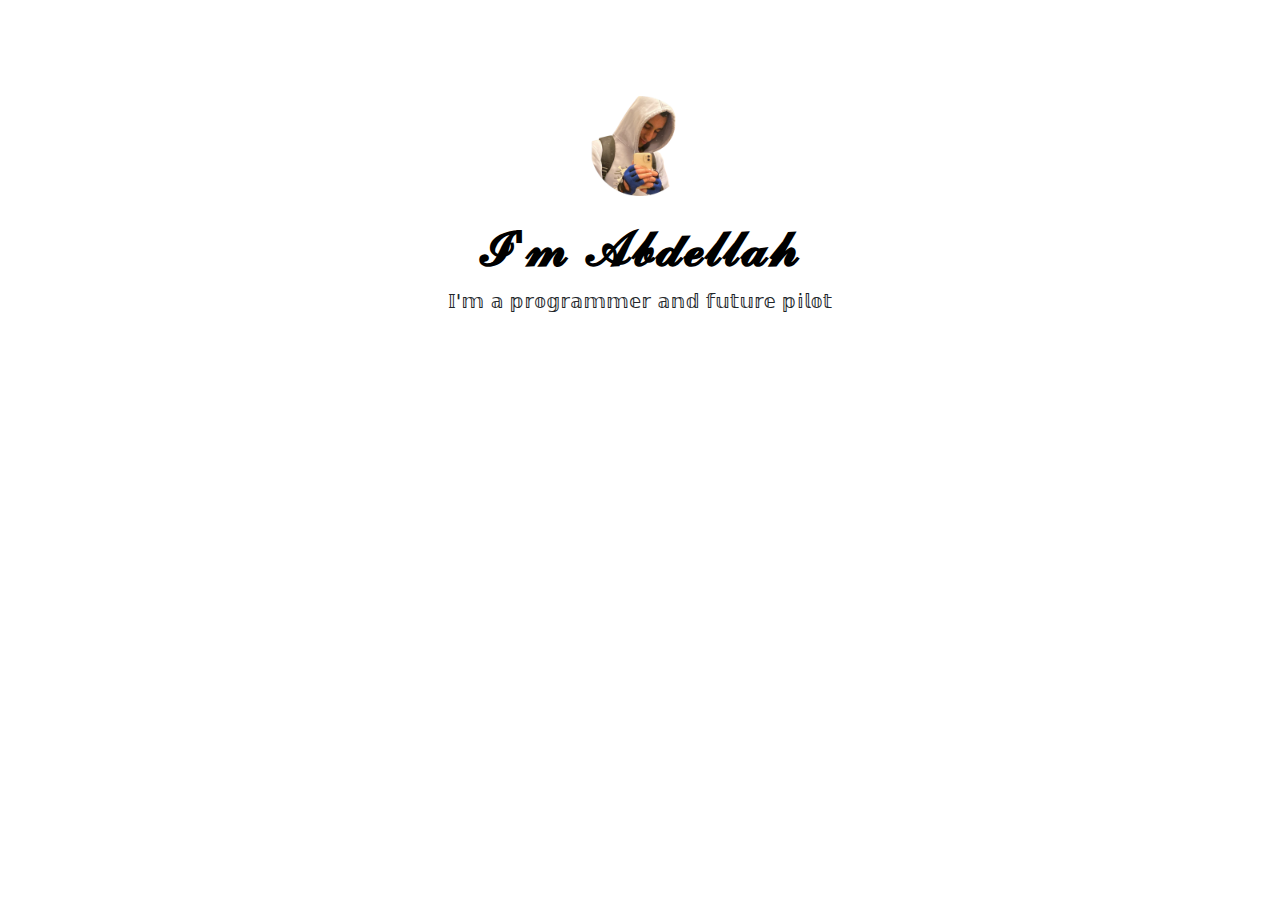
==== 11.4 project finnal/index.html @ 661834e2 "wa hamiid" ====
<html lang="en">
<head>
    <meta charset="UTF-8">

    <meta name="viewport" content="width=device-width, initial-scale=1.0">
    <title>Abdelllah bagueri</title>
    <link href="https://cdn.jsdelivr.net/npm/bootstrap@5.3.3/dist/css/bootstrap.min.css" rel="stylesheet" integrity="sha384-QWTKZyjpPEjISv5WaRU9OFeRpok6YctnYmDr5pNlyT2bRjXh0JMhjY6hW+ALEwIH" crossorigin="anonymous">
    <link rel="stylesheet" href="./css/styles.css">

</head>
<body>
    <!-- header -->
    <div class="header">
     <div class="px-4 py-5 my-5 text-center">

         <img class="d-block mx-auto mb-4" src="./images/cropped-ARPM9769-removebg-preview.png" alt="" width="100" height="100">
         <h1 class="display-5 fw-bold text-body-emphasis">𝓘'𝓶 𝓐𝓫𝓭𝓮𝓵𝓵𝓪𝓱</h1>
         <div class="col-lg-6 mx-auto">
           <p class="lead mb-4">𝕀'𝕞 𝕒 𝕡𝕣𝕠𝕘𝕣𝕒𝕞𝕞𝕖𝕣 𝕒𝕟𝕕 𝕗𝕦𝕥𝕦𝕣𝕖 𝕡𝕚𝕝𝕠𝕥</p>
           <div class="d-grid gap-2 d-sm-flex justify-content-sm-center">
           </div>
          </div>
         </div>
    </div>
    
    <script src="https://cdn.jsdelivr.net/npm/bootstrap@5.3.3/dist/js/bootstrap.bundle.min.js" integrity="sha384-YvpcrYf0tY3lHB60NNkmXc5s9fDVZLESaAA55NDzOxhy9GkcIdslK1eN7N6jIeHz" crossorigin="anonymous"></script>
</body>
</html>
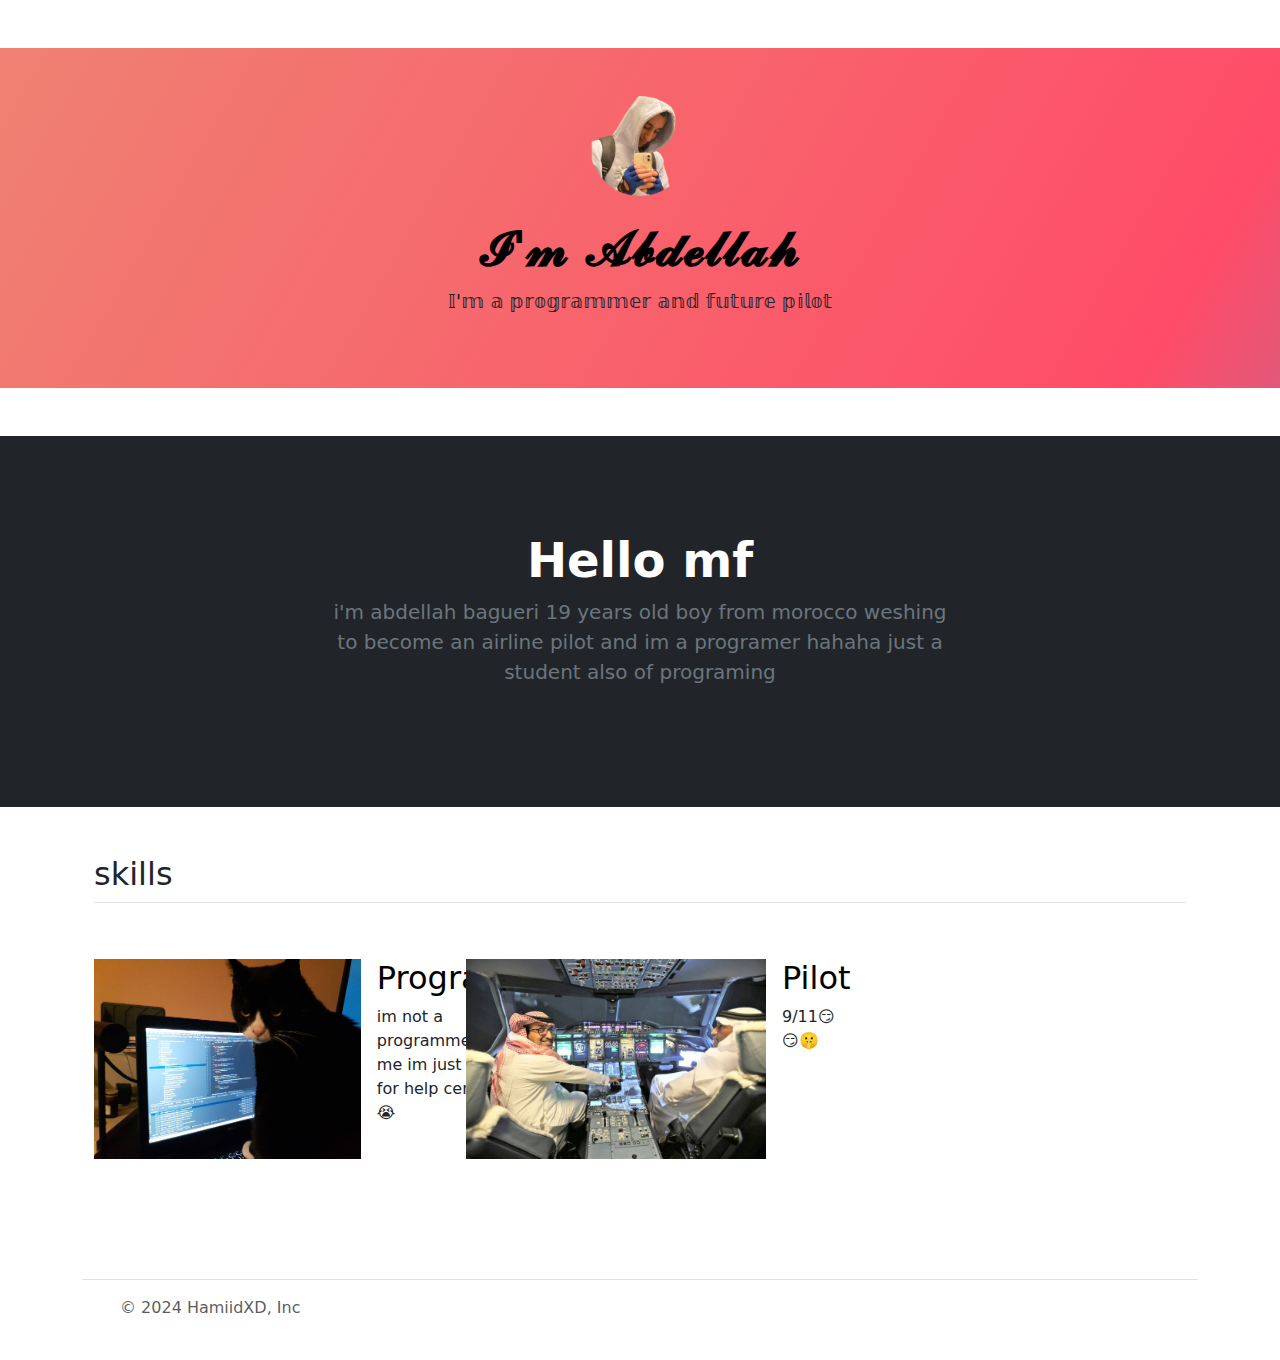
==== commit f91c2105: "ahya rah dkhlna l js makayn gha l9as7" ====
--- a/11.4 project finnal/index.html
+++ b/11.4 project finnal/index.html
@@ -1,28 +1,83 @@
 <html lang="en">
+
 <head>
     <meta charset="UTF-8">
 
     <meta name="viewport" content="width=device-width, initial-scale=1.0">
-    <title>Abdelllah bagueri</title>
+    <title>Abdellah bagueri</title>
     <link href="https://cdn.jsdelivr.net/npm/bootstrap@5.3.3/dist/css/bootstrap.min.css" rel="stylesheet" integrity="sha384-QWTKZyjpPEjISv5WaRU9OFeRpok6YctnYmDr5pNlyT2bRjXh0JMhjY6hW+ALEwIH" crossorigin="anonymous">
     <link rel="stylesheet" href="./css/styles.css">
 
 </head>
+
 <body>
     <!-- header -->
     <div class="header">
-     <div class="px-4 py-5 my-5 text-center">
+        <div class="px-4 py-5 my-5 text-center">
 
-         <img class="d-block mx-auto mb-4" src="./images/cropped-ARPM9769-removebg-preview.png" alt="" width="100" height="100">
-         <h1 class="display-5 fw-bold text-body-emphasis">𝓘'𝓶 𝓐𝓫𝓭𝓮𝓵𝓵𝓪𝓱</h1>
-         <div class="col-lg-6 mx-auto">
-           <p class="lead mb-4">𝕀'𝕞 𝕒 𝕡𝕣𝕠𝕘𝕣𝕒𝕞𝕞𝕖𝕣 𝕒𝕟𝕕 𝕗𝕦𝕥𝕦𝕣𝕖 𝕡𝕚𝕝𝕠𝕥</p>
-           <div class="d-grid gap-2 d-sm-flex justify-content-sm-center">
-           </div>
-          </div>
-         </div>
+            <img class="d-block mx-auto mb-4" src="./images/cropped-ARPM9769-removebg-preview.png" alt="" width="100" height="100">
+            <h1 class="display-5 fw-bold text-body-emphasis">𝓘'𝓶 𝓐𝓫𝓭𝓮𝓵𝓵𝓪𝓱</h1>
+            <div class="col-lg-6 mx-auto">
+                <p class="lead mb-4">𝕀'𝕞 𝕒 𝕡𝕣𝕠𝕘𝕣𝕒𝕞𝕞𝕖𝕣 𝕒𝕟𝕕 𝕗𝕦𝕥𝕦𝕣𝕖 𝕡𝕚𝕝𝕠𝕥</p>
+                <div class="d-grid gap-2 d-sm-flex justify-content-sm-center">
+                </div>
+            </div>
+        </div>
     </div>
-    
+    <!--body-->
+    <div class="bg-dark text-secondary px-4 py-5 text-center">
+        <div class="py-5">
+            <h1 class="display-5 fw-bold text-white">Hello mf</h1>
+            <div class="col-lg-6 mx-auto">
+                <p class="fs-5 mb-4">i'm abdellah bagueri 19 years old boy from morocco weshing to become an airline pilot and im a programer hahaha just a student also of programing</p>
+                <div class="d-grid gap-2 d-sm-flex justify-content-sm-center">
+                </div>
+            </div>
+        </div>
+    </div>
+    <!--hamiiid-->
+    <div class="container px-4 py-5" id="hanging-icons">
+        <h2 class="pb-2 border-bottom">skills</h2>
+        <div class="row g-4 py-5 row-cols-1 row-cols-lg-3">
+            <div class="col d-flex align-items-start">
+                <div class="icon-square text-body-emphasis bg-body-secondary d-inline-flex align-items-center justify-content-center fs-4 flex-shrink-0 me-3">
+                    <img src="./images/image.png" height="200">
+                </div>
+                <div>
+                    <h3 class="fs-2 text-body-emphasis">Programer</h3>
+                    <p>im not a programmer thrust me im just asking for help centring Div 😭</p>
+                </div>
+            </div>
+            <div class="col d-flex align-items-start">
+                <div class="icon-square text-body-emphasis bg-body-secondary d-inline-flex align-items-center justify-content-center fs-4 flex-shrink-0 me-3">
+                    <img src="./images/image copy.png" height="200">
+                </div>
+                <div>
+                    <h3 class="fs-2 text-body-emphasis">Pilot</h3>
+                    <p>9/11😏😏🤫</p>
+
+                </div>
+            </div>
+        </div>
+    </div>
+    <!--ok wa akhiran-->
+    <div class="container">
+        <footer class="d-flex flex-wrap justify-content-between align-items-center py-3 my-4 border-top">
+            <div class="col-md-4 d-flex align-items-center">
+                <a href="/" class="mb-3 me-2 mb-md-0 text-body-secondary text-decoration-none lh-1">
+                    <svg class="bi" width="30" height="24"><use xlink:href="#bootstrap"></use></svg>
+                </a>
+                <span class="mb-3 mb-md-0 text-body-secondary">© 2024 HamiidXD, Inc</span>
+            </div>
+
+            <ul class="nav col-md-4 justify-content-end list-unstyled d-flex">
+                <li class="ms-3"><a class="text-body-secondary" href="#"><svg class="bi" width="24" height="24"><use xlink:href="https://x.com/BagueriAbdellah"></use></svg></a></li>
+                <li class="ms-3"><a class="text-body-secondary" href="#"><svg class="bi" width="24" height="24"><use xlink:href="https://www.instagram.com/abdo_bagueri/"></use></svg></a></li>
+                <li class="ms-3"><a class="text-body-secondary" href="#"><svg class="bi" width="24" height="24"><use xlink:href="https://www.facebook.com/abdo.bagueri"></use></svg></a></li>
+            </ul>
+        </footer>
+    </div>
     <script src="https://cdn.jsdelivr.net/npm/bootstrap@5.3.3/dist/js/bootstrap.bundle.min.js" integrity="sha384-YvpcrYf0tY3lHB60NNkmXc5s9fDVZLESaAA55NDzOxhy9GkcIdslK1eN7N6jIeHz" crossorigin="anonymous"></script>
 </body>
+
 </html>--- a/11.4 project finnal/css/styles.css
+++ b/11.4 project finnal/css/styles.css
@@ -0,0 +1,9 @@
+.header {
+    background: linear-gradient(300deg, #00bfff, #ff4c68, #ef8172);
+    background-size: 180% 180%;
+    animation: gradient-animation 18s ease infinite;
+}
+
+.col_d-flex align-items-start {
+    margin-left: 500px;
+}